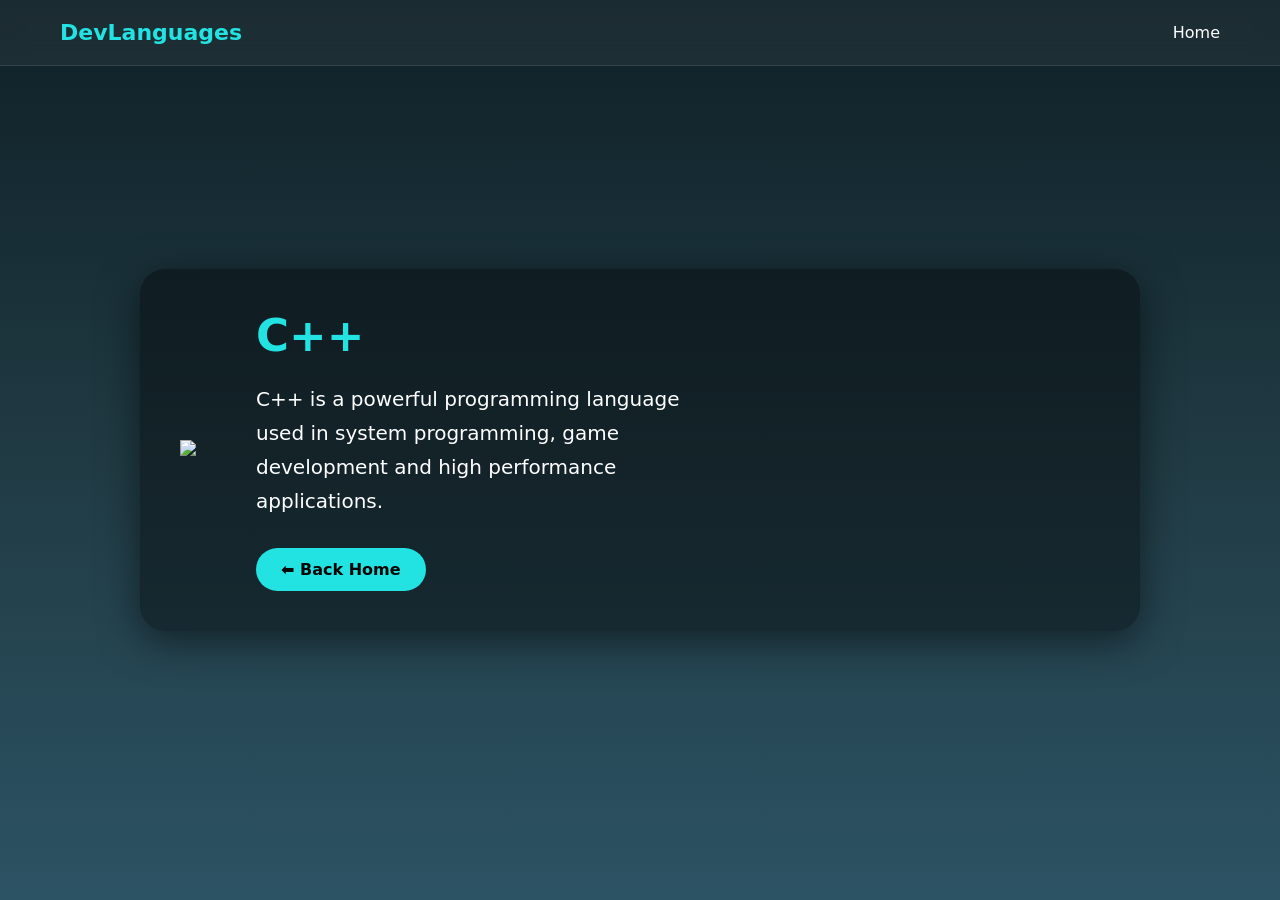
==== cpp.html @ cf11d64e "Add files via upload" ====
<!DOCTYPE html>
<html lang="en">
<head>
<meta charset="UTF-8">
<meta name="viewport" content="width=device-width, initial-scale=1.0">
<title>C++</title>
<link rel="stylesheet" href="index.css">
</head>

<body>

<nav class="navbar">
<div class="logo">DevLanguages</div>
<ul class="nav-links">
<li><a href="index.html">Home</a></li>
</ul>
</nav>

<section class="language-page">

<div class="language-container">

<div class="language-image">
<img src="c++.png">
</div>

<div class="language-text">

<h1>C++</h1>

<p>
C++ is a powerful programming language used in
system programming, game development and
high performance applications.
</p>

<a href="index.html" class="back-btn">⬅ Back Home</a>

</div>

</div>

</section>

</body>
</html>
---- index.css ----
*{
margin:0;
padding:0;
box-sizing:border-box;
font-family:system-ui;
}

body{
background: linear-gradient(180deg,#0f2027,#203a43,#2c5364);
color:white;
min-height:100vh;
}

/* NAVBAR */

.navbar{
position:fixed;
top:0;
width:100%;
display:flex;
justify-content:space-between;
align-items:center;
padding:20px 60px;
background:rgba(255,255,255,0.05);
backdrop-filter: blur(10px);
border-bottom:1px solid rgba(255,255,255,0.1);
}

.logo{
font-size:22px;
font-weight:bold;
color:#22e2e2;
}

.nav-links{
display:flex;
list-style:none;
gap:30px;
}

.nav-links a{
color:white;
text-decoration:none;
transition:0.3s;
}

.nav-links a:hover{
color:#22e2e2;
}

/* HERO */

.hero{
min-height:100vh;
display:flex;
flex-direction:column;
align-items:center;
justify-content:center;
text-align:center;
padding-top:100px;
}

.title{
font-size:70px;
color:#22e2e2;
margin-bottom:10px;
}

.subtitle{
font-size:20px;
margin-bottom:50px;
opacity:0.8;
}

/* LANGUAGE CARDS */

.languages{
display:grid;
grid-template-columns:repeat(auto-fit,minmax(160px,1fr));
gap:30px;
width:80%;
max-width:900px;
}

.card{
text-decoration:none;
color:#22e2e2;
font-size:24px;
padding:30px;
border-radius:20px;
background:rgba(0,0,0,0.5);
transition:0.4s;
border:1px solid rgba(255,255,255,0.1);
}

.card:hover{
transform:translateY(-10px) scale(1.05);
background:#22e2e2;
color:rgb(10, 10, 10);
box-shadow:0 10px 30px rgba(0,0,0,0.5);
}

/* LANGUAGE PAGE */

.language-page{
min-height:100vh;
display:flex;
align-items:center;
justify-content:center;
padding:120px 20px;
}

.language-container{
max-width:1000px;
width:100%;
display:flex;
align-items:center;
gap:60px;
flex-wrap:wrap;
background:rgba(0,0,0,0.4);
padding:40px;
border-radius:25px;
box-shadow:0 10px 40px rgba(0,0,0,0.5);
}

.language-image img{
width:250px;
max-width:100%;
}

.language-text{
max-width:450px;
}

.language-text h1{
font-size:45px;
color:#22e2e2;
margin-bottom:20px;
}

.language-text p{
font-size:20px;
line-height:1.7;
}

/* BACK BUTTON */

.back-btn{
display:inline-block;
margin-top:30px;
padding:12px 25px;
background:#22e2e2;
color:rgb(5, 4, 4);
text-decoration:none;
border-radius:30px;
font-weight:bold;
}

.back-btn:hover{
background:rgb(255, 253, 253);
}

/* FOOTER */

footer{
text-align:center;
padding:20px;
background:rgba(0,0,0,0.5);
}

/* RESPONSIVE */

@media(max-width:768px){

.title{
font-size:40px;
}

.language-container{
flex-direction:column;
text-align:center;
}

.language-text h1{
font-size:35px;
}

.language-text p{
font-size:18px;
}

}
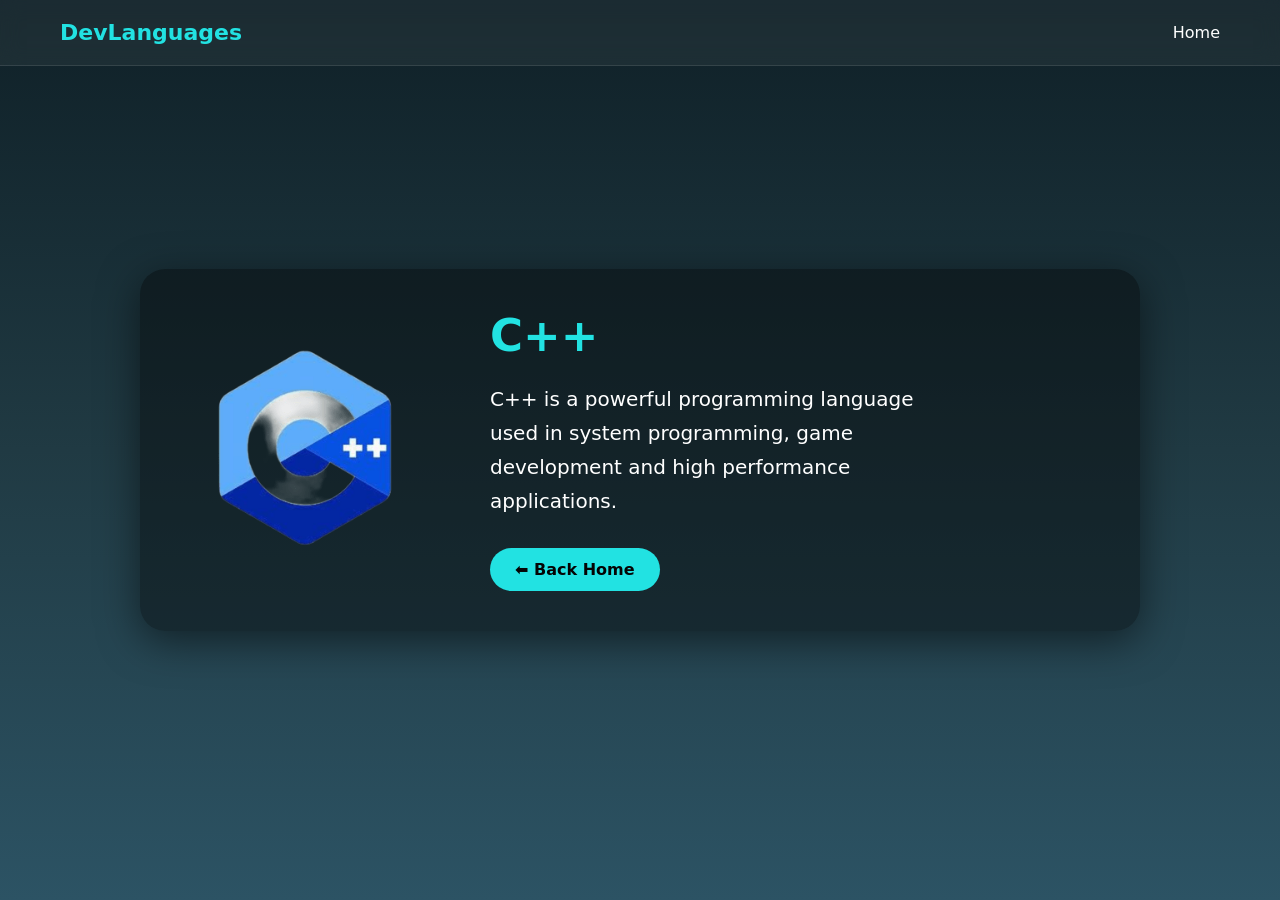
==== commit e5cafd1e: "Add files via upload" ====
--- a/cpp.html
+++ b/cpp.html
@@ -22,7 +22,7 @@
 <div class="language-container">
 
 <div class="language-image">
-<img src="c++.png">
+<img src="C++.png">
 </div>
 
 <div class="language-text">
